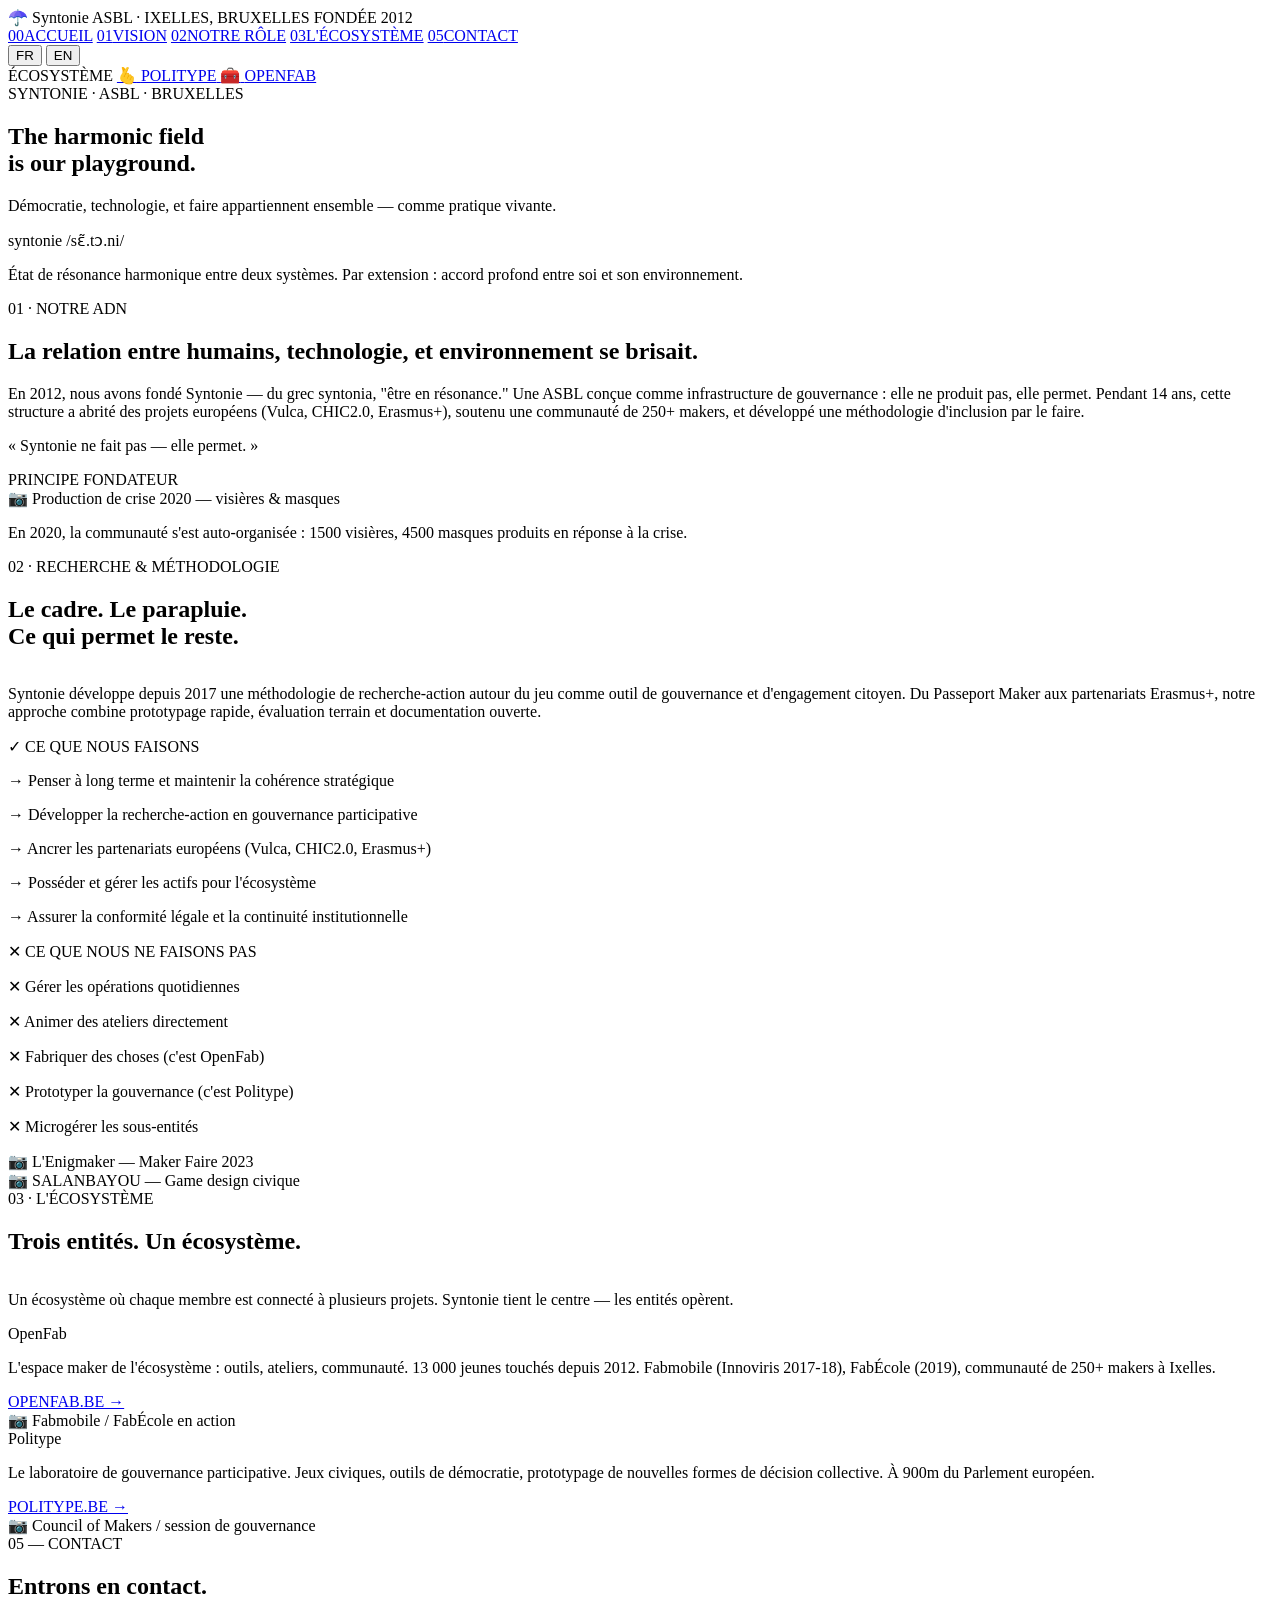
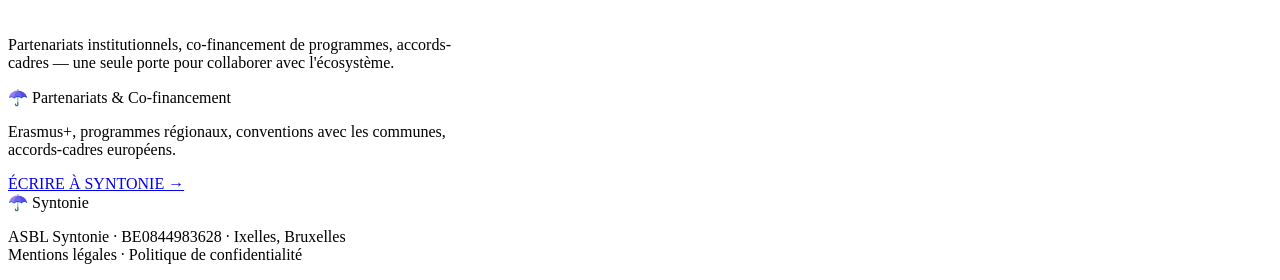
==== public/index.html @ 0d69c9f2 "syntonie-design-thinking" ====
<!DOCTYPE html>
<html lang="fr">
<head>
	<meta name="generator" content="Hugo 0.152.2">
  <meta charset="UTF-8" />
  <meta name="viewport" content="width=device-width, initial-scale=1.0" />
  <title>Syntonie — ASBL · Bruxelles</title>
  <meta name="description" content="ASBL · Infrastructure de gouvernance pour l&#39;écosystème Trinity · Ixelles, Bruxelles" />
  <link rel="stylesheet" href="/css/main.css" />
</head>
<body>
<div class="layout">

  
  <aside class="sidebar">
    <div class="brand">
      <span class="brand-glyph">☂️</span>
      <span class="brand-name">Syntonie</span>
      <span class="brand-tag">ASBL · IXELLES, BRUXELLES</span>
      <span class="brand-tag2">FONDÉE 2012</span>
    </div>

    <nav class="nav">
      <a href="#hero"    class="nav-item"><span class="nav-num">00</span><span class="nav-txt">ACCUEIL</span></a>
      <a href="#vision"  class="nav-item"><span class="nav-num">01</span><span class="nav-txt">VISION</span></a>
      <a href="#role"    class="nav-item"><span class="nav-num">02</span><span class="nav-txt">NOTRE RÔLE</span></a>
      <a href="#trinity" class="nav-item"><span class="nav-num">03</span><span class="nav-txt">L'ÉCOSYSTÈME</span></a>
      <a href="#contact" class="nav-item"><span class="nav-num">05</span><span class="nav-txt">CONTACT</span></a>
    </nav>

    
    <div class="sidebar-spacer" aria-hidden="true">
      <div class="pillars">
        <span class="pillar" style="left:25%;  animation-delay:0s"></span>
        <span class="pillar" style="left:50%;  animation-delay:1.3s"></span>
        <span class="pillar" style="left:75%;  animation-delay:2.6s"></span>
      </div>
    </div>

    <div class="lang-toggle">
      <button class="lang-btn active">FR</button>
      <button class="lang-btn">EN</button>
    </div>

    <div class="portals">
      <span class="portals-label">ÉCOSYSTÈME</span>
      <a href="#" class="portal-link">
        <span class="portal-glyph">🫰</span>
        <span class="portal-name">POLITYPE</span>
      </a>
      <a href="#" class="portal-link">
        <span class="portal-glyph">🧰</span>
        <span class="portal-name">OPENFAB</span>
      </a>
    </div>
  </aside>

  
  <main class="main-content">
    


<section id="hero" class="h-12u sec-pad-hero">
  <div class="hero-inner">
    <div class="hero-left">
      <span class="hero-eyebrow">SYNTONIE · ASBL · BRUXELLES</span>
      <h1 class="hero-title">The harmonic field<br>is our playground.</h1>
      <p class="hero-sub">Démocratie, technologie, et faire appartiennent ensemble — comme pratique vivante.</p>
    </div>
    <div class="def-card">
      <span class="def-word">syntonie</span>
      <span class="def-phon">/sɛ̃.tɔ.ni/</span>
      <div class="def-sep"></div>
      <p class="def-txt">État de résonance harmonique entre deux systèmes. Par extension : accord profond entre soi et son environnement.</p>
    </div>
  </div>
</section>


<section id="vision" class="h-12u sec-pad sec-gap" style="display:flex; flex-direction:column; justify-content:center;">
  <div class="vision-inner">
    <div class="vision-body">
      <span class="eyebrow">01 · NOTRE ADN</span>
      <h2 class="sec-title">La relation entre humains, technologie, et environnement se brisait.</h2>
      <p class="sec-body">En 2012, nous avons fondé Syntonie — du grec syntonia, "être en résonance." Une ASBL conçue comme infrastructure de gouvernance : elle ne produit pas, elle permet. Pendant 14 ans, cette structure a abrité des projets européens (Vulca, CHIC2.0, Erasmus+), soutenu une communauté de 250+ makers, et développé une méthodologie d'inclusion par le faire.</p>
    </div>
    <div class="vision-pull">
      <p class="pull-quote">« Syntonie ne fait pas — elle permet. »</p>
      <span class="pull-annot">PRINCIPE FONDATEUR</span>
      <div class="photo-placeholder">
        <span class="photo-label">📷 Production de crise 2020 — visières &amp; masques</span>
      </div>
      <div class="v-badge">
        <p class="v-badge-txt">En 2020, la communauté s'est auto-organisée : 1500 visières, 4500 masques produits en réponse à la crise.</p>
      </div>
    </div>
  </div>
</section>


<section id="role" class="h-18u sec-pad sec-gap" style="display:flex; flex-direction:column; justify-content:center;">
  <span class="eyebrow">02 · RECHERCHE &amp; MÉTHODOLOGIE</span>
  <h2 class="sec-title" style="max-width:560px;">Le cadre. Le parapluie.<br>Ce qui permet le reste.</h2>
  <p class="sec-lead">Syntonie développe depuis 2017 une méthodologie de recherche-action autour du jeu comme outil de gouvernance et d'engagement citoyen. Du Passeport Maker aux partenariats Erasmus+, notre approche combine prototypage rapide, évaluation terrain et documentation ouverte.</p>

  <div class="role-cols">
    <div class="do-col">
      <span class="col-head">✓  CE QUE NOUS FAISONS</span>
      <div class="col-sep"></div>
      <p class="col-item">→ Penser à long terme et maintenir la cohérence stratégique</p>
      <p class="col-item">→ Développer la recherche-action en gouvernance participative</p>
      <p class="col-item">→ Ancrer les partenariats européens (Vulca, CHIC2.0, Erasmus+)</p>
      <p class="col-item">→ Posséder et gérer les actifs pour l'écosystème</p>
      <p class="col-item">→ Assurer la conformité légale et la continuité institutionnelle</p>
    </div>
    <div class="dont-col">
      <span class="col-head">✕  CE QUE NOUS NE FAISONS PAS</span>
      <div class="col-sep"></div>
      <p class="col-item">✕ Gérer les opérations quotidiennes</p>
      <p class="col-item">✕ Animer des ateliers directement</p>
      <p class="col-item">✕ Fabriquer des choses (c'est OpenFab)</p>
      <p class="col-item">✕ Prototyper la gouvernance (c'est Politype)</p>
      <p class="col-item">✕ Microgérer les sous-entités</p>
    </div>
  </div>

  <div class="role-images">
    <div class="photo-placeholder" style="flex:1;">
      <span class="photo-label">📷 L'Enigmaker — Maker Faire 2023</span>
    </div>
    <div class="photo-placeholder" style="flex:1;">
      <span class="photo-label">📷 SALANBAYOU — Game design civique</span>
    </div>
  </div>
</section>


<section id="trinity" class="h-14u sec-pad sec-gap" style="display:flex; flex-direction:column; justify-content:center;">
  <span class="eyebrow">03 · L'ÉCOSYSTÈME</span>
  <h2 class="sec-title" style="max-width:100%;">Trois entités. Un écosystème.</h2>
  <p class="trinity-intro">Un écosystème où chaque membre est connecté à plusieurs projets. Syntonie tient le centre — les entités opèrent.</p>

  <div class="trinity-cards">
    <div class="t-card t-card-of">
      <span class="t-card-title">OpenFab</span>
      <p class="t-card-body">L'espace maker de l'écosystème : outils, ateliers, communauté. 13 000 jeunes touchés depuis 2012. Fabmobile (Innoviris 2017-18), FabÉcole (2019), communauté de 250+ makers à Ixelles.</p>
      <a href="#" class="t-card-cta">OPENFAB.BE →</a>
      <div class="t-card-img">
        <span class="photo-label">📷 Fabmobile / FabÉcole en action</span>
      </div>
    </div>
    <div class="t-card t-card-pt">
      <span class="t-card-title">Politype</span>
      <p class="t-card-body">Le laboratoire de gouvernance participative. Jeux civiques, outils de démocratie, prototypage de nouvelles formes de décision collective. À 900m du Parlement européen.</p>
      <a href="#" class="t-card-cta">POLITYPE.BE →</a>
      <div class="t-card-img">
        <span class="photo-label">📷 Council of Makers / session de gouvernance</span>
      </div>
    </div>
  </div>
</section>


<section id="contact" class="h-12u sec-pad sec-gap" style="display:flex; flex-direction:column; justify-content:center;">
  <span class="eyebrow">05 — CONTACT</span>
  <h2 class="sec-title" style="max-width:100%;">Entrons en contact.</h2>
  <p class="sec-lead" style="max-width:480px;">Partenariats institutionnels, co-financement de programmes, accords-cadres — une seule porte pour collaborer avec l'écosystème.</p>
  <div class="contact-track" style="max-width:480px;">
    <span class="track-head">☂️ Partenariats &amp; Co-financement</span>
    <p class="track-desc">Erasmus+, programmes régionaux, conventions avec les communes, accords-cadres européens.</p>
    <a href="mailto:contact@syntonie.be" class="track-cta">ÉCRIRE À SYNTONIE →</a>
  </div>
</section>


<footer>
  <span class="footer-brand">☂️ Syntonie</span>
  <p class="footer-legal">ASBL Syntonie · BE0844983628 · Ixelles, Bruxelles<br>Mentions légales · Politique de confidentialité</p>
</footer>


  </main>

</div>
</body>
</html>
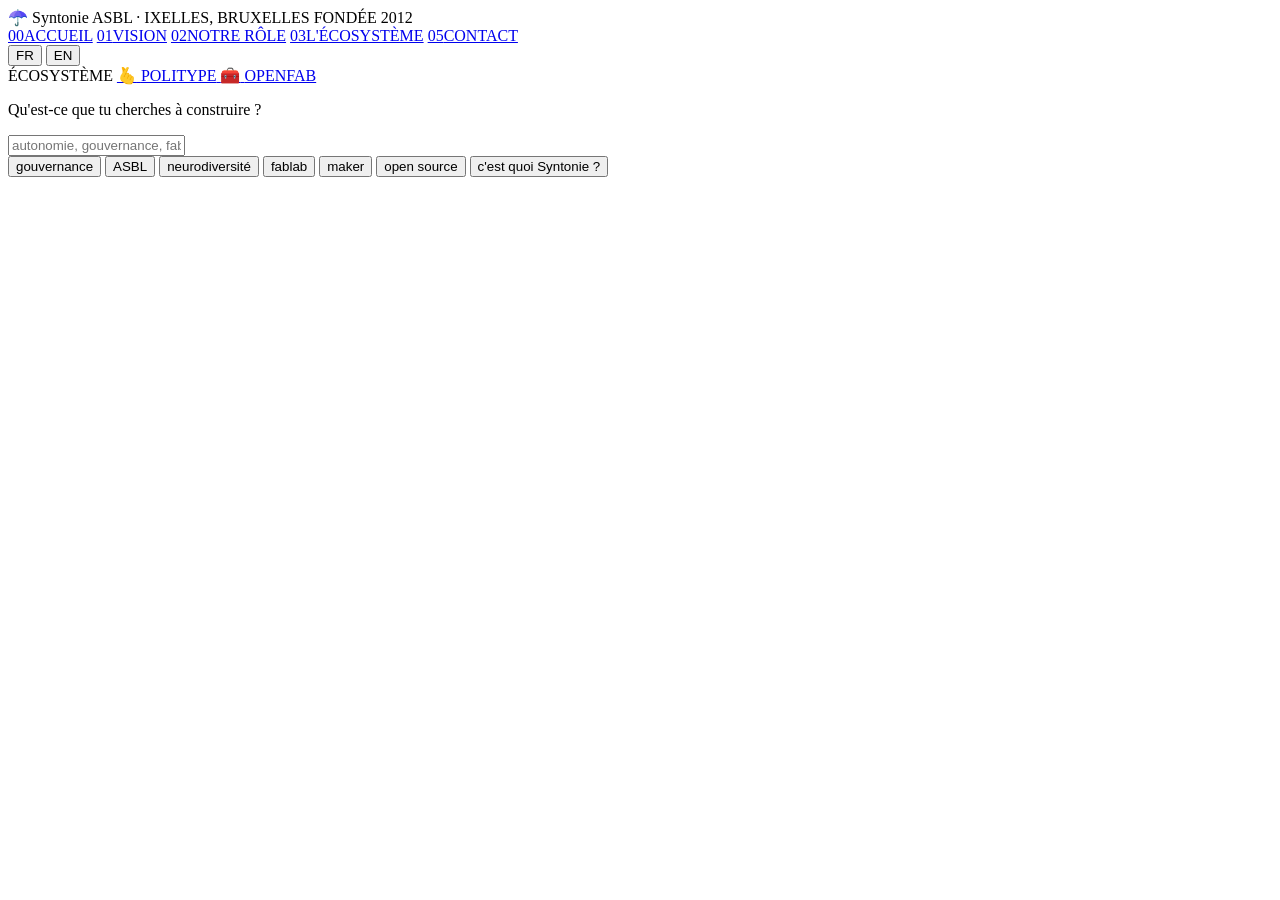
==== commit fcec84cd: "fog-of-war: full Hugo scaffolding — state machine, recipes, pantry as HTML - index.html: fog zone (i" ====
--- a/public/index.html
+++ b/public/index.html
@@ -1,7 +1,7 @@
 <!DOCTYPE html>
 <html lang="fr">
 <head>
-	<meta name="generator" content="Hugo 0.152.2">
+	<meta name="generator" content="Hugo 0.152.2"><script src="/livereload.js?mindelay=10&amp;v=2&amp;port=1313&amp;path=livereload" data-no-instant defer></script>
   <meta charset="UTF-8" />
   <meta name="viewport" content="width=device-width, initial-scale=1.0" />
   <title>Syntonie — ASBL · Bruxelles</title>
@@ -56,131 +56,226 @@
   </aside>
 
   
-  <main class="main-content">
+  <main class="main-content main-fog">
     
 
 
-<section id="hero" class="h-12u sec-pad-hero">
-  <div class="hero-inner">
-    <div class="hero-left">
-      <span class="hero-eyebrow">SYNTONIE · ASBL · BRUXELLES</span>
-      <h1 class="hero-title">The harmonic field<br>is our playground.</h1>
-      <p class="hero-sub">Démocratie, technologie, et faire appartiennent ensemble — comme pratique vivante.</p>
-    </div>
-    <div class="def-card">
-      <span class="def-word">syntonie</span>
-      <span class="def-phon">/sɛ̃.tɔ.ni/</span>
-      <div class="def-sep"></div>
-      <p class="def-txt">État de résonance harmonique entre deux systèmes. Par extension : accord profond entre soi et son environnement.</p>
-    </div>
-  </div>
-</section>
-
-
-<section id="vision" class="h-12u sec-pad sec-gap" style="display:flex; flex-direction:column; justify-content:center;">
-  <div class="vision-inner">
-    <div class="vision-body">
-      <span class="eyebrow">01 · NOTRE ADN</span>
-      <h2 class="sec-title">La relation entre humains, technologie, et environnement se brisait.</h2>
-      <p class="sec-body">En 2012, nous avons fondé Syntonie — du grec syntonia, "être en résonance." Une ASBL conçue comme infrastructure de gouvernance : elle ne produit pas, elle permet. Pendant 14 ans, cette structure a abrité des projets européens (Vulca, CHIC2.0, Erasmus+), soutenu une communauté de 250+ makers, et développé une méthodologie d'inclusion par le faire.</p>
-    </div>
-    <div class="vision-pull">
-      <p class="pull-quote">« Syntonie ne fait pas — elle permet. »</p>
-      <span class="pull-annot">PRINCIPE FONDATEUR</span>
-      <div class="photo-placeholder">
-        <span class="photo-label">📷 Production de crise 2020 — visières &amp; masques</span>
-      </div>
-      <div class="v-badge">
-        <p class="v-badge-txt">En 2020, la communauté s'est auto-organisée : 1500 visières, 4500 masques produits en réponse à la crise.</p>
-      </div>
-    </div>
-  </div>
-</section>
-
-
-<section id="role" class="h-18u sec-pad sec-gap" style="display:flex; flex-direction:column; justify-content:center;">
-  <span class="eyebrow">02 · RECHERCHE &amp; MÉTHODOLOGIE</span>
-  <h2 class="sec-title" style="max-width:560px;">Le cadre. Le parapluie.<br>Ce qui permet le reste.</h2>
-  <p class="sec-lead">Syntonie développe depuis 2017 une méthodologie de recherche-action autour du jeu comme outil de gouvernance et d'engagement citoyen. Du Passeport Maker aux partenariats Erasmus+, notre approche combine prototypage rapide, évaluation terrain et documentation ouverte.</p>
-
-  <div class="role-cols">
-    <div class="do-col">
-      <span class="col-head">✓  CE QUE NOUS FAISONS</span>
-      <div class="col-sep"></div>
-      <p class="col-item">→ Penser à long terme et maintenir la cohérence stratégique</p>
-      <p class="col-item">→ Développer la recherche-action en gouvernance participative</p>
-      <p class="col-item">→ Ancrer les partenariats européens (Vulca, CHIC2.0, Erasmus+)</p>
-      <p class="col-item">→ Posséder et gérer les actifs pour l'écosystème</p>
-      <p class="col-item">→ Assurer la conformité légale et la continuité institutionnelle</p>
-    </div>
-    <div class="dont-col">
-      <span class="col-head">✕  CE QUE NOUS NE FAISONS PAS</span>
-      <div class="col-sep"></div>
-      <p class="col-item">✕ Gérer les opérations quotidiennes</p>
-      <p class="col-item">✕ Animer des ateliers directement</p>
-      <p class="col-item">✕ Fabriquer des choses (c'est OpenFab)</p>
-      <p class="col-item">✕ Prototyper la gouvernance (c'est Politype)</p>
-      <p class="col-item">✕ Microgérer les sous-entités</p>
-    </div>
-  </div>
-
-  <div class="role-images">
-    <div class="photo-placeholder" style="flex:1;">
-      <span class="photo-label">📷 L'Enigmaker — Maker Faire 2023</span>
-    </div>
-    <div class="photo-placeholder" style="flex:1;">
-      <span class="photo-label">📷 SALANBAYOU — Game design civique</span>
-    </div>
-  </div>
-</section>
-
-
-<section id="trinity" class="h-14u sec-pad sec-gap" style="display:flex; flex-direction:column; justify-content:center;">
-  <span class="eyebrow">03 · L'ÉCOSYSTÈME</span>
-  <h2 class="sec-title" style="max-width:100%;">Trois entités. Un écosystème.</h2>
-  <p class="trinity-intro">Un écosystème où chaque membre est connecté à plusieurs projets. Syntonie tient le centre — les entités opèrent.</p>
-
-  <div class="trinity-cards">
-    <div class="t-card t-card-of">
-      <span class="t-card-title">OpenFab</span>
-      <p class="t-card-body">L'espace maker de l'écosystème : outils, ateliers, communauté. 13 000 jeunes touchés depuis 2012. Fabmobile (Innoviris 2017-18), FabÉcole (2019), communauté de 250+ makers à Ixelles.</p>
-      <a href="#" class="t-card-cta">OPENFAB.BE →</a>
-      <div class="t-card-img">
-        <span class="photo-label">📷 Fabmobile / FabÉcole en action</span>
-      </div>
-    </div>
-    <div class="t-card t-card-pt">
-      <span class="t-card-title">Politype</span>
-      <p class="t-card-body">Le laboratoire de gouvernance participative. Jeux civiques, outils de démocratie, prototypage de nouvelles formes de décision collective. À 900m du Parlement européen.</p>
-      <a href="#" class="t-card-cta">POLITYPE.BE →</a>
-      <div class="t-card-img">
-        <span class="photo-label">📷 Council of Makers / session de gouvernance</span>
-      </div>
-    </div>
-  </div>
-</section>
-
-
-<section id="contact" class="h-12u sec-pad sec-gap" style="display:flex; flex-direction:column; justify-content:center;">
-  <span class="eyebrow">05 — CONTACT</span>
-  <h2 class="sec-title" style="max-width:100%;">Entrons en contact.</h2>
-  <p class="sec-lead" style="max-width:480px;">Partenariats institutionnels, co-financement de programmes, accords-cadres — une seule porte pour collaborer avec l'écosystème.</p>
-  <div class="contact-track" style="max-width:480px;">
-    <span class="track-head">☂️ Partenariats &amp; Co-financement</span>
-    <p class="track-desc">Erasmus+, programmes régionaux, conventions avec les communes, accords-cadres européens.</p>
-    <a href="mailto:contact@syntonie.be" class="track-cta">ÉCRIRE À SYNTONIE →</a>
-  </div>
-</section>
-
-
-<footer>
-  <span class="footer-brand">☂️ Syntonie</span>
-  <p class="footer-legal">ASBL Syntonie · BE0844983628 · Ixelles, Bruxelles<br>Mentions légales · Politique de confidentialité</p>
-</footer>
+<div class="fog-zone" id="fog-zone">
+  <p class="fog-tagline">Qu'est-ce que tu cherches à construire&nbsp;?</p>
+
+  <div class="fog-input-wrap">
+    <input
+      type="text"
+      id="fog-input"
+      class="fog-input"
+      placeholder="autonomie, gouvernance, fablab, inclusion…"
+      autocomplete="off"
+      aria-label="Décris ton projet ou tes besoins"
+    />
+    <div id="fog-suggestions" class="fog-suggestions" role="listbox" hidden></div>
+  </div>
+
+  <div class="fog-topics" id="fog-topics" aria-label="Sujets suggérés">
+    <button class="topic-chip" data-recipe="shelter">gouvernance</button>
+    <button class="topic-chip" data-recipe="shelter">ASBL</button>
+    <button class="topic-chip" data-recipe="inclusion">neurodiversité</button>
+    <button class="topic-chip" data-recipe="constellation">fablab</button>
+    <button class="topic-chip" data-recipe="constellation">maker</button>
+    <button class="topic-chip" data-recipe="values">open source</button>
+    <button class="topic-chip" data-recipe="about">c'est quoi Syntonie&nbsp;?</button>
+  </div>
+</div>
+
+
+
+<section id="shelter-header" class="recipe-block" hidden>
+  <div class="shelter-intro">
+    <span class="fog-eyebrow">MODÈLE D'ABRI · GOUVERNANCE ASBL</span>
+    <h2 class="shelter-title">La structure est à nous.<br>Le projet est à vous.</h2>
+    <p class="shelter-sub">Syntonie est une ASBL-ombrelle : elle porte la structure légale et les actifs pendant que votre projet garde toute son autonomie créative.</p>
+  </div>
+  <div class="shelter-stats">
+    <div class="stat-item">
+      <span class="stat-num">2012</span>
+      <span class="stat-label">FONDÉE</span>
+    </div>
+    <div class="stat-sep"></div>
+    <div class="stat-item">
+      <span class="stat-num">13 ans</span>
+      <span class="stat-label">D'EXISTENCE</span>
+    </div>
+    <div class="stat-sep"></div>
+    <div class="stat-item">
+      <span class="stat-num">250+</span>
+      <span class="stat-label">MAKERS ACCOMPAGNÉS</span>
+    </div>
+    <div class="stat-sep"></div>
+    <div class="stat-item">
+      <span class="stat-num">Erasmus+</span>
+      <span class="stat-label">PARTENARIATS EU</span>
+    </div>
+    <div class="stat-sep"></div>
+    <div class="stat-item">
+      <span class="stat-num">Ixelles</span>
+      <span class="stat-label">BRUXELLES</span>
+    </div>
+  </div>
+</section>
+
+<section id="ownership-split" class="recipe-block" hidden>
+  <span class="fog-eyebrow">RÉPARTITION DES RÔLES</span>
+  <h3 class="fog-sec-title">Ce que Syntonie porte. Ce que vous gardez.</h3>
+  <div class="ownership-cols">
+    <div class="own-col own-col-orange">
+      <span class="own-col-head">CE QUE SYNTONIE DÉTIENT</span>
+      <div class="own-col-sep"></div>
+      <p class="own-col-item">→ La personnalité juridique ASBL</p>
+      <p class="own-col-item">→ La relation avec les financeurs institutionnels</p>
+      <p class="own-col-item">→ La conformité fiscale et administrative</p>
+      <p class="own-col-item">→ La continuité même si votre projet évolue</p>
+      <p class="own-col-item">→ L'accès aux appels d'offres européens</p>
+    </div>
+    <div class="own-col own-col-blue">
+      <span class="own-col-head">CE QUE VOTRE PROJET GARDE</span>
+      <div class="own-col-sep"></div>
+      <p class="own-col-item">→ Votre identité de marque propre</p>
+      <p class="own-col-item">→ Vos décisions créatives et pédagogiques</p>
+      <p class="own-col-item">→ Votre communauté et vos relations</p>
+      <p class="own-col-item">→ Votre liberté de méthode</p>
+      <p class="own-col-item">→ Le droit de sortir et d'évoluer</p>
+    </div>
+  </div>
+</section>
+
+<section id="precedents-grid" class="recipe-block" hidden>
+  <span class="fog-eyebrow">ILS ONT DÉJÀ FAIT ÇA</span>
+  <h3 class="fog-sec-title">Projets abrités par Syntonie</h3>
+  <div class="precedents-grid">
+    <div class="precedent-card">
+      <span class="precedent-name">Speculoos</span>
+      <span class="precedent-tag">JEUX · GOUVERNANCE PARTICIPATIVE</span>
+      <p class="precedent-desc">Expérimentation de mécaniques de jeu pour des processus de décision collective dans des espaces publics et associatifs.</p>
+    </div>
+    <div class="precedent-card">
+      <span class="precedent-name">Fabulous</span>
+      <span class="precedent-tag">ÉDUCATION · FABRICATION NUMÉRIQUE</span>
+      <p class="precedent-desc">Programme de formation à la fabrication numérique pour jeunes en décrochage scolaire. Passeport Maker, certifications, suivi long-terme.</p>
+    </div>
+    <div class="precedent-card">
+      <span class="precedent-name">Cabinet de curiosités</span>
+      <span class="precedent-tag">RECHERCHE · MÉDIATIONS CULTURELLES</span>
+      <p class="precedent-desc">Résidences artistiques hybrides mêlant making, patrimoine et enquête sociale. Financé Cocof + Communauté française.</p>
+    </div>
+    <div class="precedent-card">
+      <span class="precedent-name">Enigmaker</span>
+      <span class="precedent-tag">ÉVÉNEMENT · MAKER FAIRE BRUXELLES</span>
+      <p class="precedent-desc">Format de rencontre entre makers et public grand format. 2000+ visiteurs, 40 exposants. Sous-entité de Syntonie depuis 2019.</p>
+    </div>
+  </div>
+</section>
+
+
+
+<section id="project-allo-ia" class="recipe-block" hidden>
+  <span class="fog-eyebrow">PROJET EN COURS · INCLUSION PAR LE FAIRE</span>
+  <h3 class="fog-sec-title">Allo-IA</h3>
+  <p class="fog-sec-body">Accompagnement pour les personnes qui se demandent comment l'intelligence artificielle va changer leur travail. Non pas par la peur, mais par la fabrication — prendre l'outil en main, comprendre en faisant. Pour les profils atypiques qui apprennent mieux avec les mains qu'avec les slides.</p>
+  <p class="fog-sec-body" style="margin-top:8px;">Format : ateliers courts (90 min), en petit groupe, entrée permanente. Pas de prérequis techniques.</p>
+</section>
+
+<section id="project-invisible-play" class="recipe-block" hidden>
+  <span class="fog-eyebrow">RECHERCHE-ACTION · NEURODIVERGENCE ET TRAVAIL</span>
+  <h3 class="fog-sec-title">Invisible Play</h3>
+  <p class="fog-sec-body">Documentation des stratégies d'adaptation que les personnes neurodivergentes développent dans les environnements de travail standard. Jeux de rôle, récits, prototypes de mécanismes de médiation. Objectif : rendre ces stratégies visibles et transmissibles.</p>
+  <p class="fog-sec-body" style="margin-top:8px;">En co-construction avec des communautés ADHD, autistes HPI et dys de Bruxelles et Ixelles.</p>
+</section>
+
+<section id="value-imparfait" class="recipe-block" hidden>
+  <span class="fog-eyebrow">NOS VALEURS · EXTRAIT</span>
+  <div class="value-item-single">
+    <span class="value-name">Imparfait</span>
+    <p class="value-story">Nous ne présentons pas des solutions finies. Nous montrons le travail en cours, les erreurs de parcours, ce qui n'a pas fonctionné. Parce que l'imperfection affichée est un signal de confiance — elle dit que nous ne prétendons pas, que vous pouvez nous rejoindre au milieu du processus, pas seulement à la livraison.</p>
+  </div>
+</section>
+
+
+
+<section id="constellation-map" class="recipe-block" hidden>
+  <span class="fog-eyebrow">L'ÉCOSYSTÈME · EN CONSTRUCTION</span>
+  <h3 class="fog-sec-title">La constellation de projets</h3>
+  <p class="fog-sec-body">Une carte vivante des projets, makers et initiatives gravitant autour de Syntonie, OpenFab et Politype. Chaque nœud est un projet réel, avec ses connexions, ses dates, ses financeurs.</p>
+  <div class="constellation-placeholder">
+    <span class="constellation-placeholder-label">CARTE INTERACTIVE · À VENIR</span>
+    <p class="constellation-placeholder-sub">En attendant : <a href="mailto:contact@syntonie.be" class="fog-inline-link">contact@syntonie.be</a> pour une présentation de l'écosystème.</p>
+  </div>
+</section>
+
+
+
+<section id="values-all" class="recipe-block" hidden>
+  <span class="fog-eyebrow">NOS VALEURS · 6 PRINCIPES</span>
+  <h3 class="fog-sec-title">Ce en quoi nous croyons vraiment.</h3>
+  <div class="values-list">
+    <div class="value-row">
+      <span class="value-name">Indépendant</span>
+      <p class="value-story">Pas d'actionnaires, pas d'agenda caché. Nos décisions sont guidées par la mission, pas par les financeurs. On dit non quand c'est non.</p>
+    </div>
+    <div class="value-row">
+      <span class="value-name">Innovant</span>
+      <p class="value-story">On prototypage avant d'expliquer. On expérimente avant de certifier. Le risque d'échouer est une condition de l'apprentissage, pas un défaut de processus.</p>
+    </div>
+    <div class="value-row">
+      <span class="value-name">Belge</span>
+      <p class="value-story">Pas "belge" comme drapeau. Belge comme pragmatique, plurilingue, bricoleur, habitué des structures complexes. À 900m du Parlement européen, sans en être intimidé.</p>
+    </div>
+    <div class="value-row">
+      <span class="value-name">Imparfait</span>
+      <p class="value-story">Nous montrons le travail en cours. Les erreurs de parcours. Ce qui n'a pas fonctionné. L'imperfection affichée est un signal de confiance — vous pouvez nous rejoindre au milieu du processus.</p>
+    </div>
+    <div class="value-row">
+      <span class="value-name">Prospectif</span>
+      <p class="value-story">On pense à 5 ans minimum. Les structures légales, les méthodologies, les partenariats : conçus pour durer, pas pour la prochaine subvention.</p>
+    </div>
+    <div class="value-row">
+      <span class="value-name">Open source</span>
+      <p class="value-story">Nos méthodes sont documentées et partagées. Nos outils sont réutilisables. L'intelligence que nous développons n'appartient pas à Syntonie — elle appartient au commun.</p>
+    </div>
+  </div>
+</section>
+
+
+
+<section id="about-syntonie" class="recipe-block" hidden>
+  <span class="fog-eyebrow">QUI SOMMES-NOUS</span>
+  <h3 class="fog-sec-title">Syntonie, en deux paragraphes.</h3>
+  <p class="fog-sec-body">Syntonie est une ASBL bruxelloise fondée en 2012. Du grec syntonia — être en résonance. Pendant 13 ans, cette structure a servi d'infrastructure de gouvernance pour des projets à l'intersection de la technologie, de la fabrication et de la participation citoyenne.</p>
+  <p class="fog-sec-body" style="margin-top:16px;">Syntonie ne produit pas directement. Elle permet : elle porte la structure légale, les partenariats européens (Vulca, CHIC2.0, Erasmus+), les actifs matériels et numériques — pendant que les projets qu'elle abrite gardent leur identité propre.</p>
+</section>
+
+<section id="mission" class="recipe-block" hidden>
+  <span class="fog-eyebrow">MISSION</span>
+  <div class="mission-block">
+    <p class="mission-statement">Créer les conditions pour que des projets citoyens, éducatifs et technologiques puissent exister, durer et avoir un impact — sans se noyer dans l'administratif.</p>
+    <span class="mission-tag">ASBL · Ixelles, Bruxelles · BE0844983628</span>
+  </div>
+</section>
+
+
+<section id="cta" class="recipe-block" hidden>
+  <p class="cta-main">→ <a href="mailto:contact@syntonie.be">contact@syntonie.be</a></p>
+  <p class="cta-hint">Pas de formulaire. Juste un message.</p>
+</section>
 
 
   </main>
 
 </div>
+
+<script>
+  
+  window.TOPICS_URL = '/js/topics.json'
+</script>
+<script src="/js/recipes.js" defer></script>
+
 </body>
 </html>
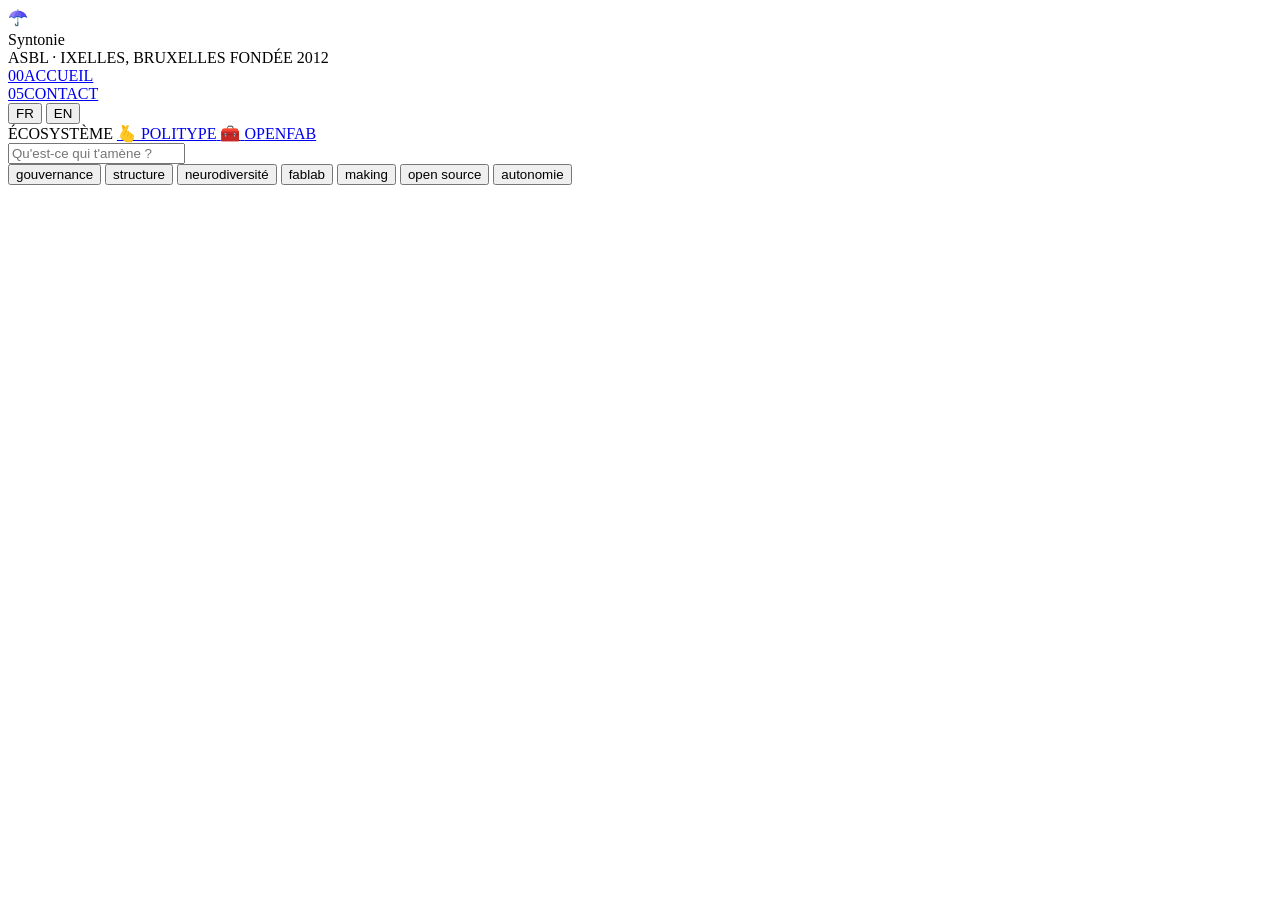
==== commit 66573f19: "syntonie nav UX" ====
--- a/public/index.html
+++ b/public/index.html
@@ -1,7 +1,7 @@
 <!DOCTYPE html>
 <html lang="fr">
 <head>
-	<meta name="generator" content="Hugo 0.152.2"><script src="/livereload.js?mindelay=10&amp;v=2&amp;port=1313&amp;path=livereload" data-no-instant defer></script>
+	<meta name="generator" content="Hugo 0.152.2">
   <meta charset="UTF-8" />
   <meta name="viewport" content="width=device-width, initial-scale=1.0" />
   <title>Syntonie — ASBL · Bruxelles</title>
@@ -14,18 +14,23 @@
   
   <aside class="sidebar">
     <div class="brand">
-      <span class="brand-glyph">☂️</span>
-      <span class="brand-name">Syntonie</span>
+      
+        <a href="#" id="brand-reset" class="brand-reset" style="text-decoration: none; color: inherit; display: flex; flex-direction: column; gap: 4px;">
+          <span class="brand-glyph">☂️</span>
+          <span class="brand-name">Syntonie</span>
+        </a>
+      
       <span class="brand-tag">ASBL · IXELLES, BRUXELLES</span>
       <span class="brand-tag2">FONDÉE 2012</span>
     </div>
 
     <nav class="nav">
-      <a href="#hero"    class="nav-item"><span class="nav-num">00</span><span class="nav-txt">ACCUEIL</span></a>
-      <a href="#vision"  class="nav-item"><span class="nav-num">01</span><span class="nav-txt">VISION</span></a>
-      <a href="#role"    class="nav-item"><span class="nav-num">02</span><span class="nav-txt">NOTRE RÔLE</span></a>
-      <a href="#trinity" class="nav-item"><span class="nav-num">03</span><span class="nav-txt">L'ÉCOSYSTÈME</span></a>
-      <a href="#contact" class="nav-item"><span class="nav-num">05</span><span class="nav-txt">CONTACT</span></a>
+      
+        
+        <a href="#" id="nav-accueil" class="nav-item"><span class="nav-num">00</span><span class="nav-txt">ACCUEIL</span></a>
+        <div id="nav-middle"></div>
+        <a href="mailto:contact@syntonie.be" class="nav-item"><span class="nav-num">05</span><span class="nav-txt">CONTACT</span></a>
+      
     </nav>
 
     
@@ -61,14 +66,14 @@
 
 
 <div class="fog-zone" id="fog-zone">
-  <p class="fog-tagline">Qu'est-ce que tu cherches à construire&nbsp;?</p>
-
   <div class="fog-input-wrap">
     <input
       type="text"
       id="fog-input"
       class="fog-input"
-      placeholder="autonomie, gouvernance, fablab, inclusion…"
+      placeholder="Qu'est-ce qui t'amène ?"
+      data-placeholder-fr="Qu'est-ce qui t'amène ?"
+      data-placeholder-en="What brought you here?"
       autocomplete="off"
       aria-label="Décris ton projet ou tes besoins"
     />
@@ -77,12 +82,12 @@
 
   <div class="fog-topics" id="fog-topics" aria-label="Sujets suggérés">
     <button class="topic-chip" data-recipe="shelter">gouvernance</button>
-    <button class="topic-chip" data-recipe="shelter">ASBL</button>
+    <button class="topic-chip" data-recipe="shelter">structure</button>
     <button class="topic-chip" data-recipe="inclusion">neurodiversité</button>
     <button class="topic-chip" data-recipe="constellation">fablab</button>
-    <button class="topic-chip" data-recipe="constellation">maker</button>
+    <button class="topic-chip" data-recipe="constellation">making</button>
     <button class="topic-chip" data-recipe="values">open source</button>
-    <button class="topic-chip" data-recipe="about">c'est quoi Syntonie&nbsp;?</button>
+    <button class="topic-chip" data-recipe="about">autonomie</button>
   </div>
 </div>
 
@@ -90,9 +95,18 @@
 
 <section id="shelter-header" class="recipe-block" hidden>
   <div class="shelter-intro">
-    <span class="fog-eyebrow">MODÈLE D'ABRI · GOUVERNANCE ASBL</span>
-    <h2 class="shelter-title">La structure est à nous.<br>Le projet est à vous.</h2>
-    <p class="shelter-sub">Syntonie est une ASBL-ombrelle : elle porte la structure légale et les actifs pendant que votre projet garde toute son autonomie créative.</p>
+    <span class="fog-eyebrow">
+      <span class="lang-fr">MODÈLE D'ABRI · GOUVERNANCE ASBL</span>
+      <span class="lang-en" style="display:none">SHELTER MODEL · ASBL GOVERNANCE</span>
+    </span>
+    <h2 class="shelter-title">
+      <span class="lang-fr">La structure est à nous.<br>Le projet est à vous.</span>
+      <span class="lang-en" style="display:none">The structure is ours.<br>The project is yours.</span>
+    </h2>
+    <p class="shelter-sub">
+      <span class="lang-fr">Syntonie est une ASBL-ombrelle : elle porte la structure légale et les actifs pendant que votre projet garde toute son autonomie créative.</span>
+      <span class="lang-en" style="display:none">Syntonie is an umbrella ASBL: it carries the legal structure and assets while your project keeps full creative autonomy.</span>
+    </p>
   </div>
   <div class="shelter-stats">
     <div class="stat-item">
@@ -123,8 +137,14 @@
 </section>
 
 <section id="ownership-split" class="recipe-block" hidden>
-  <span class="fog-eyebrow">RÉPARTITION DES RÔLES</span>
-  <h3 class="fog-sec-title">Ce que Syntonie porte. Ce que vous gardez.</h3>
+  <span class="fog-eyebrow">
+    <span class="lang-fr">RÉPARTITION DES RÔLES</span>
+    <span class="lang-en" style="display:none">DIVISION OF ROLES</span>
+  </span>
+  <h3 class="fog-sec-title">
+    <span class="lang-fr">Ce que Syntonie porte. Ce que vous gardez.</span>
+    <span class="lang-en" style="display:none">What Syntonie carries. What you keep.</span>
+  </h3>
   <div class="ownership-cols">
     <div class="own-col own-col-orange">
       <span class="own-col-head">CE QUE SYNTONIE DÉTIENT</span>
@@ -253,9 +273,15 @@
 </section>
 
 <section id="mission" class="recipe-block" hidden>
-  <span class="fog-eyebrow">MISSION</span>
+  <span class="fog-eyebrow">
+    <span class="lang-fr">MISSION</span>
+    <span class="lang-en" style="display:none">MISSION</span>
+  </span>
   <div class="mission-block">
-    <p class="mission-statement">Créer les conditions pour que des projets citoyens, éducatifs et technologiques puissent exister, durer et avoir un impact — sans se noyer dans l'administratif.</p>
+    <p class="mission-statement">
+      <span class="lang-fr">Créer les conditions pour que des projets citoyens, éducatifs et technologiques puissent exister, durer et avoir un impact — sans se noyer dans l'administratif.</span>
+      <span class="lang-en" style="display:none">Create conditions for civic, educational, and technological projects to exist, last, and have impact — without drowning in administration.</span>
+    </p>
     <span class="mission-tag">ASBL · Ixelles, Bruxelles · BE0844983628</span>
   </div>
 </section>
@@ -263,7 +289,10 @@
 
 <section id="cta" class="recipe-block" hidden>
   <p class="cta-main">→ <a href="mailto:contact@syntonie.be">contact@syntonie.be</a></p>
-  <p class="cta-hint">Pas de formulaire. Juste un message.</p>
+  <p class="cta-hint">
+    <span class="lang-fr">Pas de formulaire. Juste un message.</span>
+    <span class="lang-en" style="display:none">No form. Just a message.</span>
+  </p>
 </section>
 
 
